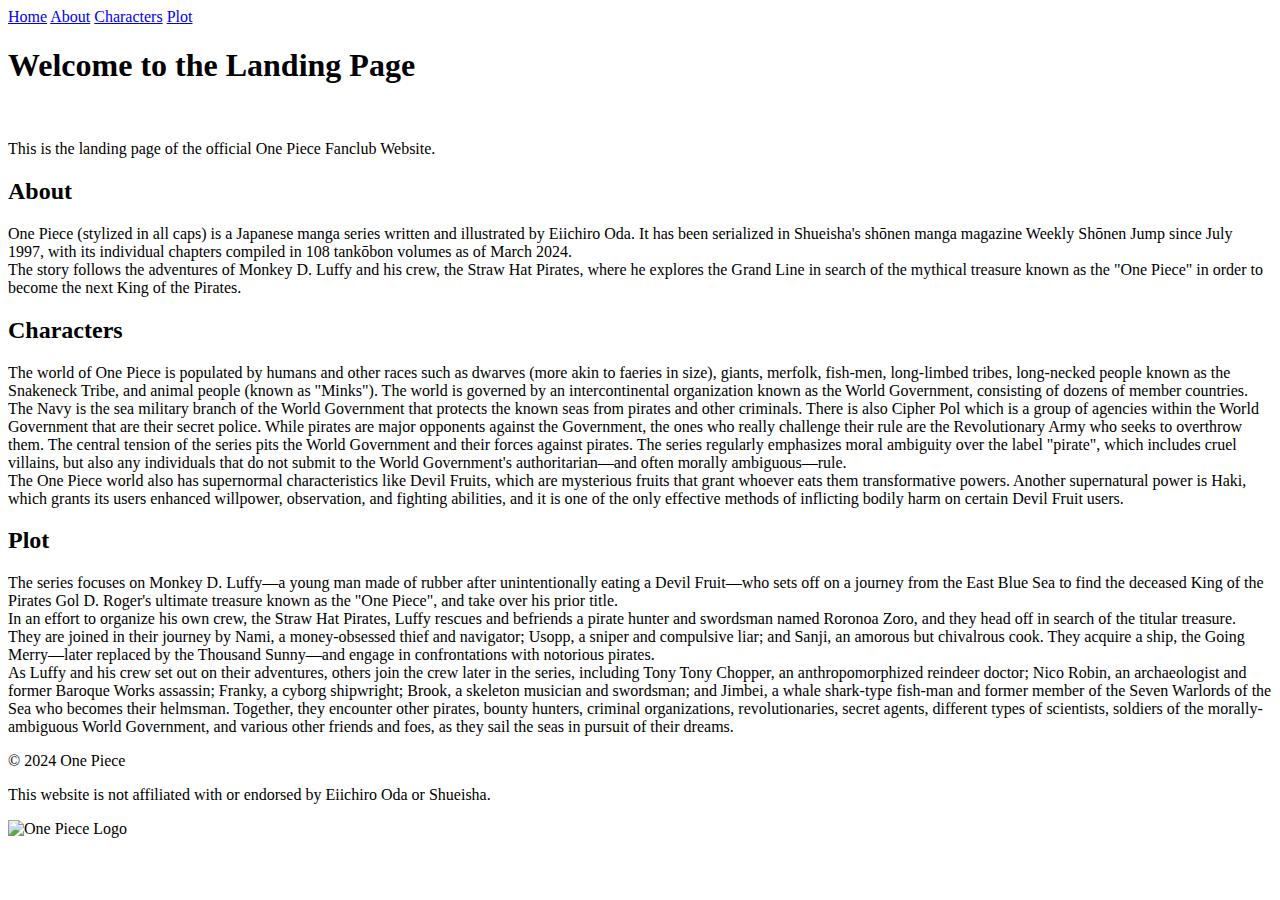
==== index.html @ 864ca1da "Add files via upload" ====
<!DOCTYPE html>
<html lang="en">
<head>
    <meta charset="UTF-8">
    <meta name="viewport" content="width=device-width, initial-scale=1.0">
    <title>index</title>
    <link rel="stylesheet" href="/onePieceFanPage/newIndex.css">
</head>
<body>
  <div class="navbar">
    <a href="/onePieceFanPage/index.html">Home</a>
    <a href="#section1">About</a>
    <a href="#section2">Characters</a>
    <a href="#section3">Plot</a>
  </div>

    <div class="landing-page">
        <h1>Welcome to the Landing Page</h1><br>
        <p>This is the landing page of the official One Piece Fanclub Website.</p>
      </div>
      
      <section id="section1" class="section1">
        <h2>About</h2>
        <p>One Piece (stylized in all caps) is a Japanese manga series written and illustrated by Eiichiro Oda. It has been serialized in Shueisha's shōnen manga magazine Weekly Shōnen Jump since July 1997, with its individual chapters compiled in 108 tankōbon volumes as of March 2024. <br>
          The story follows the adventures of Monkey D. Luffy and his crew, the Straw Hat Pirates, where he explores the Grand Line in search of the mythical treasure known as the "One Piece" in order to become the next King of the Pirates.</p>
      </section>
      
      <section id="section2" class="section2">
        <h2>Characters</h2>
        <p>The world of One Piece is populated by humans and other races such as dwarves (more akin to faeries in size), giants, merfolk, fish-men, long-limbed tribes, long-necked people known as the Snakeneck Tribe, and animal people (known as "Minks"). The world is governed by an intercontinental organization known as the World Government, consisting of dozens of member countries. <br>
          The Navy is the sea military branch of the World Government that protects the known seas from pirates and other criminals. There is also Cipher Pol which is a group of agencies within the World Government that are their secret police. While pirates are major opponents against the Government, the ones who really challenge their rule are the Revolutionary Army who seeks to overthrow them. The central tension of the series pits the World Government and their forces against pirates. The series regularly emphasizes moral ambiguity over the label "pirate", which includes cruel villains, but also any individuals that do not submit to the World Government's authoritarian—and often morally ambiguous—rule. <br>
          The One Piece world also has supernormal characteristics like Devil Fruits, which are mysterious fruits that grant whoever eats them transformative powers. Another supernatural power is Haki, which grants its users enhanced willpower, observation, and fighting abilities, and it is one of the only effective methods of inflicting bodily harm on certain Devil Fruit users.</p>
      </section>
      
      <section id="section3" class="section3">
        <h2>Plot</h2>
        <p>The series focuses on Monkey D. Luffy—a young man made of rubber after unintentionally eating a Devil Fruit—who sets off on a journey from the East Blue Sea to find the deceased King of the Pirates Gol D. Roger's ultimate treasure known as the "One Piece", and take over his prior title. <br> 
          In an effort to organize his own crew, the Straw Hat Pirates, Luffy rescues and befriends a pirate hunter and swordsman named Roronoa Zoro, and they head off in search of the titular treasure. They are joined in their journey by Nami, a money-obsessed thief and navigator; Usopp, a sniper and compulsive liar; and Sanji, an amorous but chivalrous cook. They acquire a ship, the Going Merry—later replaced by the Thousand Sunny—and engage in confrontations with notorious pirates. <br>
          As Luffy and his crew set out on their adventures, others join the crew later in the series, including Tony Tony Chopper, an anthropomorphized reindeer doctor; Nico Robin, an archaeologist and former Baroque Works assassin; Franky, a cyborg shipwright; Brook, a skeleton musician and swordsman; and Jimbei, a whale shark-type fish-man and former member of the Seven Warlords of the Sea who becomes their helmsman. Together, they encounter other pirates, bounty hunters, criminal organizations, revolutionaries, secret agents, different types of scientists, soldiers of the morally-ambiguous World Government, and various other friends and foes, as they sail the seas in pursuit of their dreams.</p>
       </section>
      
      <script>
        // Smooth scrolling for navbar links
        document.querySelectorAll('nav a').forEach(anchor => {
          anchor.addEventListener('click', function(e) {
            e.preventDefault();
            document.querySelector(this.getAttribute('href')).scrollIntoView({
              behavior: 'smooth'
            });
          });
        });
      </script>
<footer class="footer">
  <p>&copy; 2024 One Piece</p>
  <p>This website is not affiliated with or endorsed by Eiichiro Oda or Shueisha.</p>
  <img src="/onePieceFanPage/media/newe991804378163190adbd288a473edc85.png" alt="One Piece Logo">
</footer>
</body>
</html>
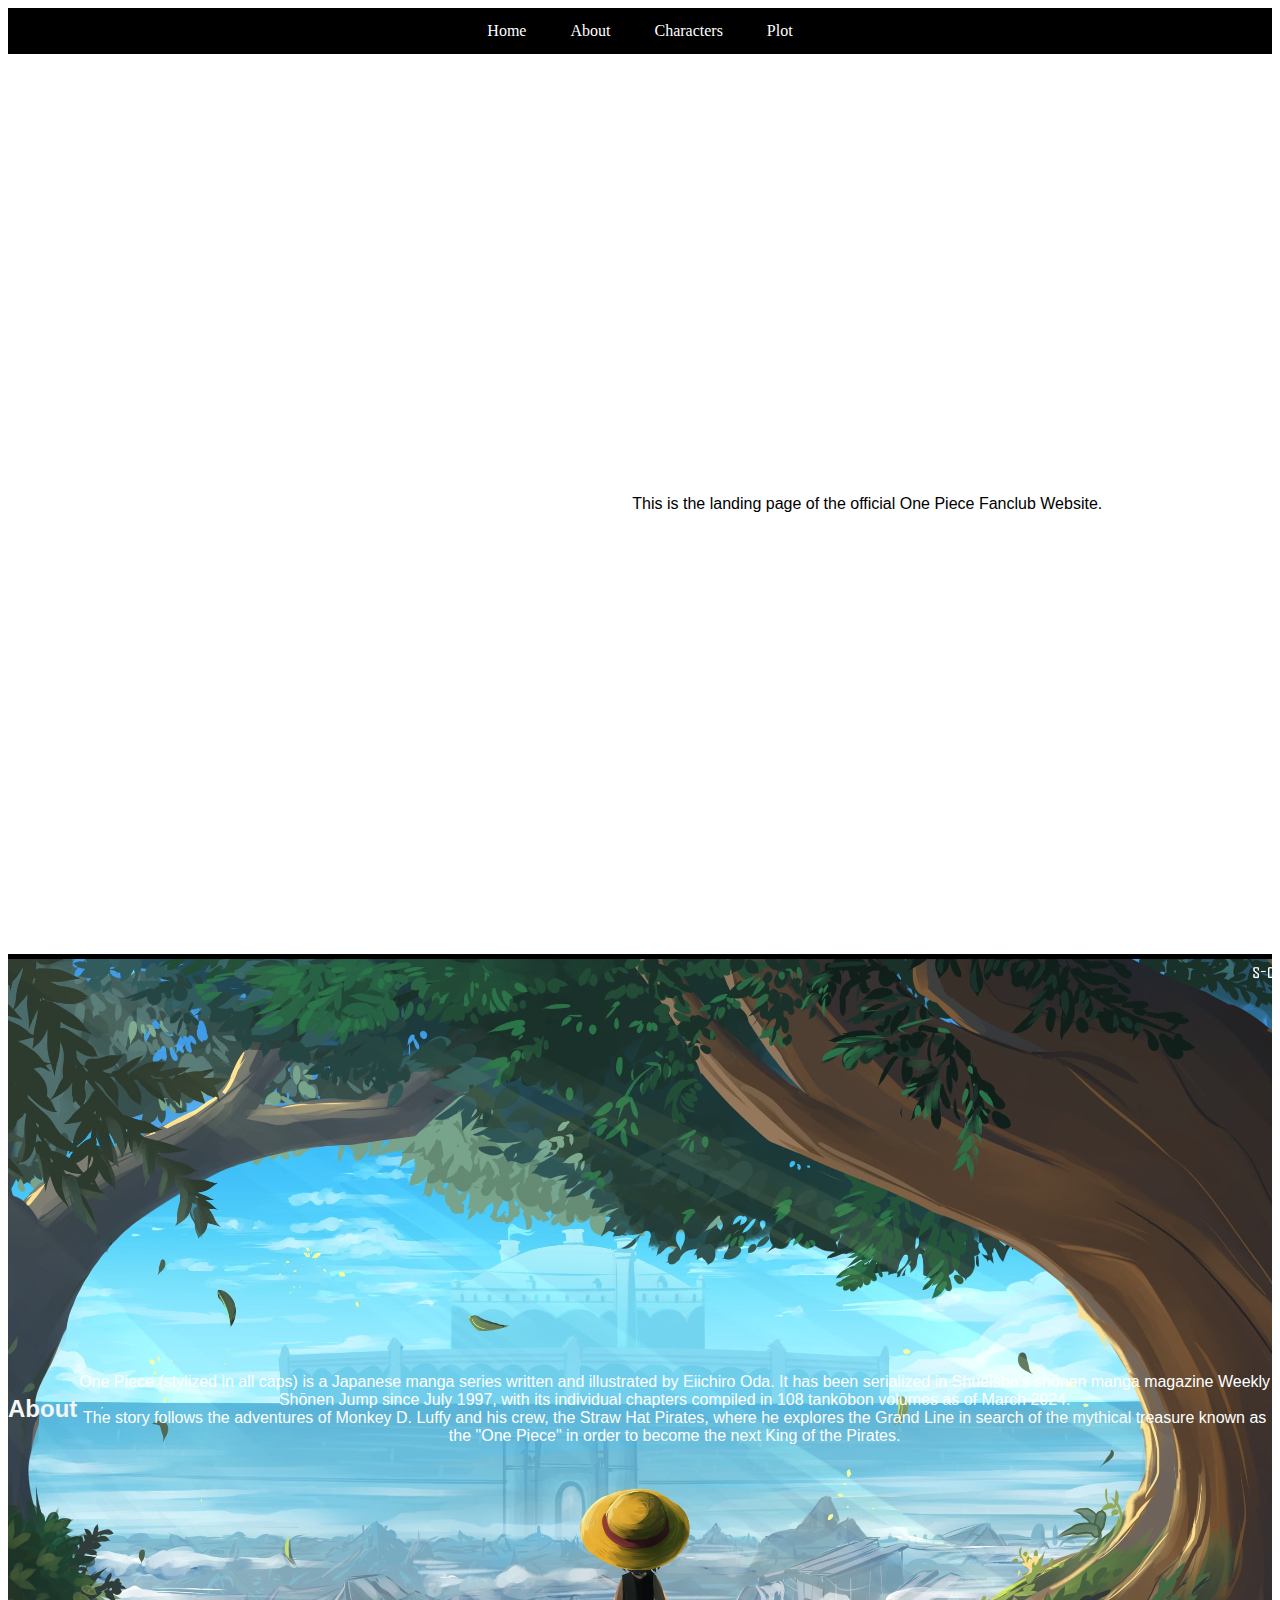
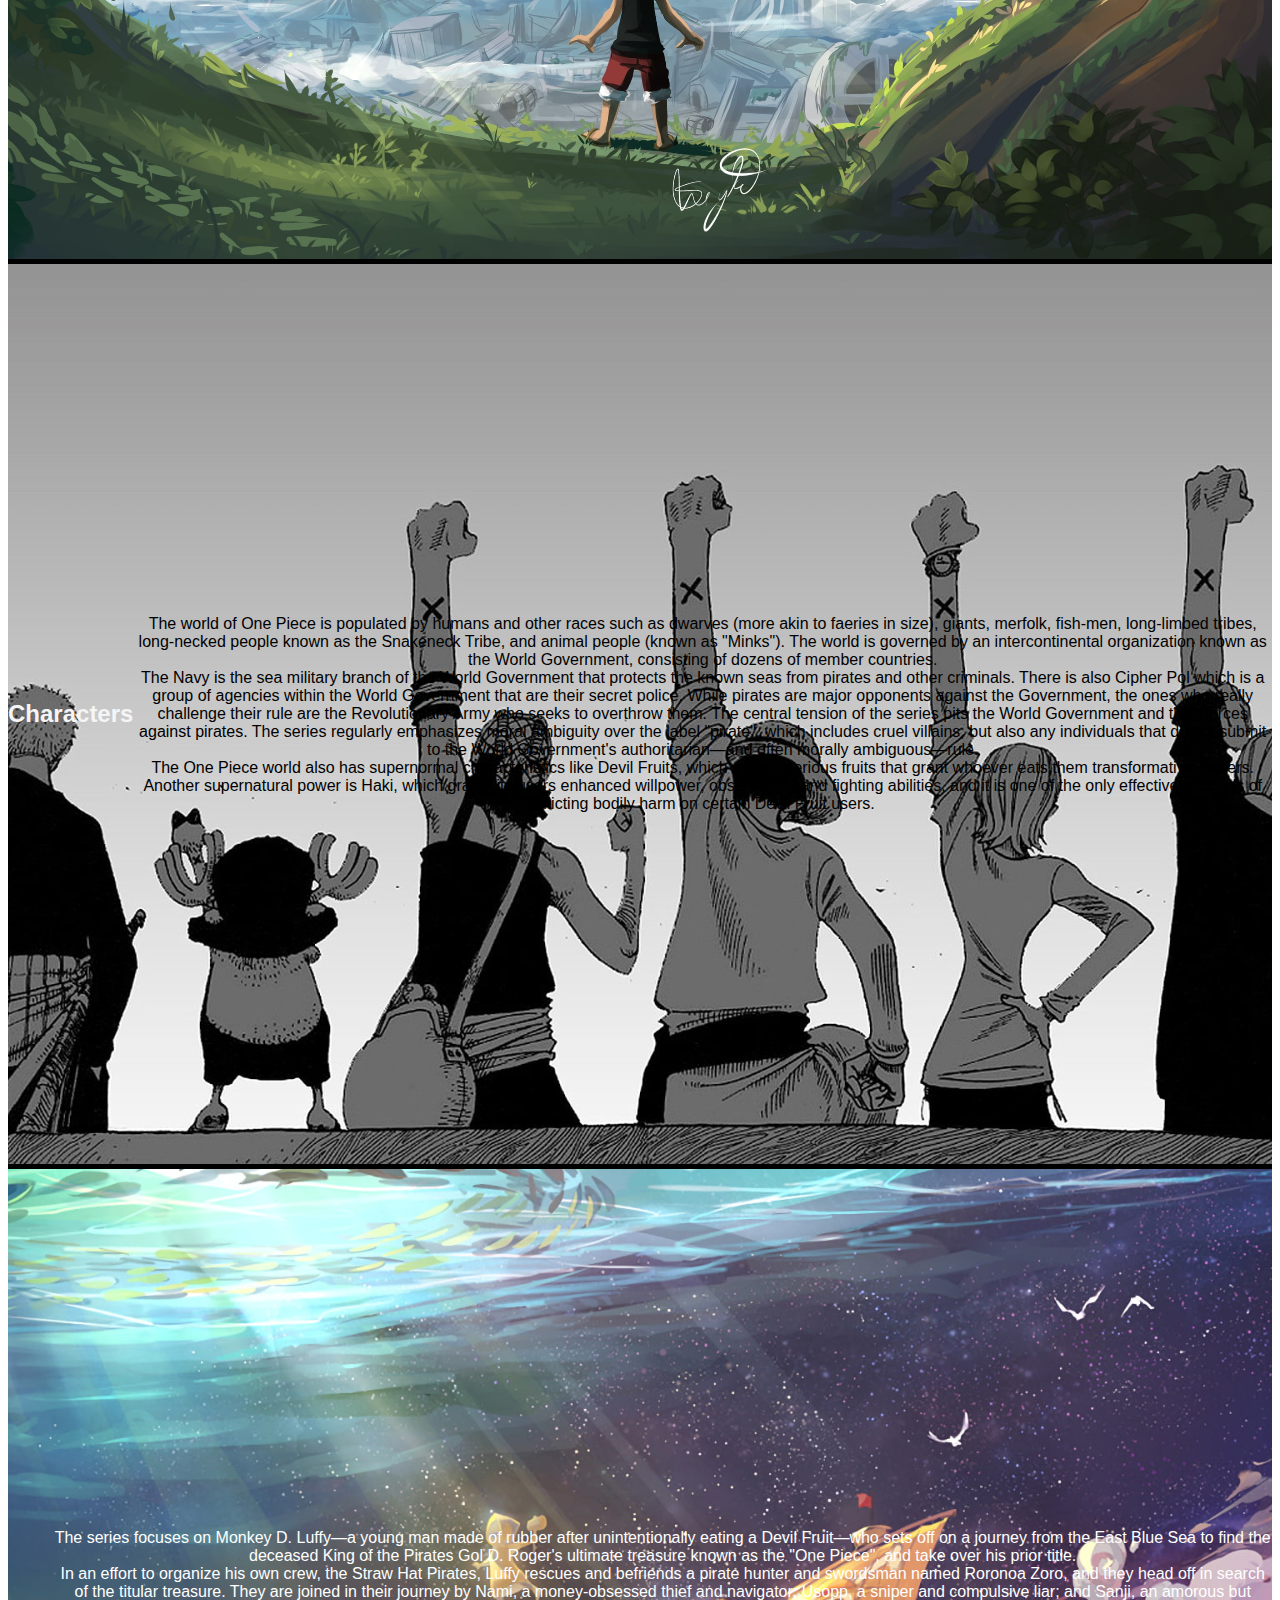
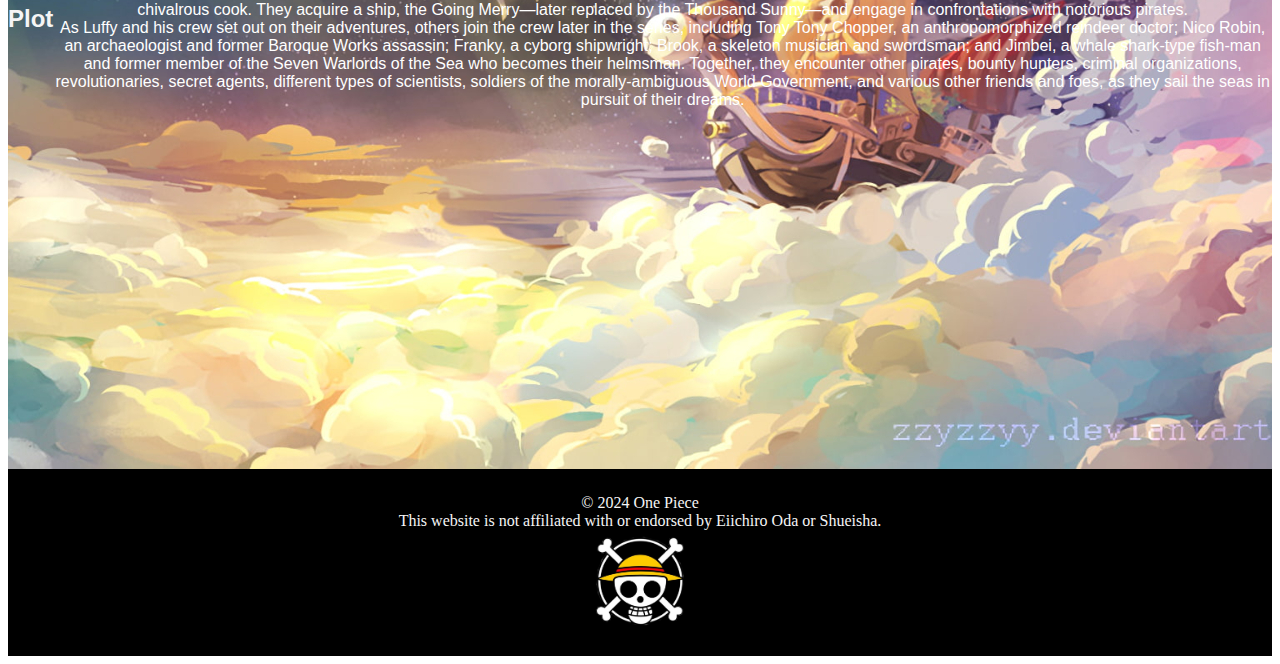
==== commit dc0ecba2: "Add files via upload" ====
--- a/index.html
+++ b/index.html
@@ -4,7 +4,7 @@
     <meta charset="UTF-8">
     <meta name="viewport" content="width=device-width, initial-scale=1.0">
     <title>index</title>
-    <link rel="stylesheet" href="/onePieceFanPage/newIndex.css">
+    <link rel="stylesheet" href="/newIndex.css">
 </head>
 <body>
   <div class="navbar">
@@ -53,7 +53,7 @@
 <footer class="footer">
   <p>&copy; 2024 One Piece</p>
   <p>This website is not affiliated with or endorsed by Eiichiro Oda or Shueisha.</p>
-  <img src="/onePieceFanPage/media/newe991804378163190adbd288a473edc85.png" alt="One Piece Logo">
+  <img src="/newe991804378163190adbd288a473edc85.png" alt="One Piece Logo">
 </footer>
 </body>
 </html>--- a/newIndex.css
+++ b/newIndex.css
@@ -0,0 +1,107 @@
+ /* Style for the landing page */
+ .landing-page {
+    height: 100vh;
+    background-image: url(/wallpaperflare.com_wallpaper.jpg);
+    display: flex;
+    justify-content: center;
+    align-items: center;
+    text-align: center;
+    font-family: 'Segoe UI', Tahoma, Geneva, Verdana, sans-serif;
+    border-bottom: #000000 solid 5px;
+  }
+  .landing-page h1{
+    color: rgb(255, 255, 255);
+  }
+  .landing-page p{
+    color: rgb(0, 0, 0);
+  }
+
+ /* Common styling for all sections */
+section {
+  height: 100vh;
+  background-size: cover;
+  background-position: center;
+  display: flex;
+  justify-content: center;
+  align-items: center;
+  text-align: center;
+  color: white; /* Change text color if necessary */
+  border-bottom: #000000 solid 5px;
+}
+/* Style for the navbar */
+.navbar {
+  background-color: #000000;
+  overflow: hidden;
+  position: sticky;
+  top: 0; /* Stick to the top of the viewport */
+  z-index: 1000; /* Ensure the navbar appears above other content */
+  text-align: center; /* Center align the links */
+}
+
+.navbar a {
+  display: inline-block; /* Display the links as block elements */
+  color: #fff; /* White text */
+  text-align: center;
+  padding: 14px 20px;
+  text-decoration: none;
+}
+
+.navbar a:hover {
+  background-color: #ffffff; /* Darker blue on hover */
+  color: black;
+}
+.section1{
+  background-image: url(/wallpaperflare.com_wallpaper\(3\).jpg);
+  height: 100vh;
+  display: flex;
+  justify-content: center;
+  align-items: center;
+  text-align: center;
+  font-family: 'Segoe UI', Tahoma, Geneva, Verdana, sans-serif;
+  border-bottom: #000000 solid 5px;
+}
+.section1 h2{
+  color: whitesmoke;
+}
+.section2{
+  background-image: url(/wallpaperflare.com_wallpaper\(4\).jpg);
+  height: 100vh;
+  display: flex;
+  justify-content: center;
+  align-items: center;
+  text-align: center;
+  font-family: 'Segoe UI', Tahoma, Geneva, Verdana, sans-serif;
+  color: black;
+  border-bottom: #000000 solid 5px;
+}
+.section2 h2{
+  color: whitesmoke;
+}
+.section3{
+  background-image: url(/wallpaperflare.com_wallpaper\(1\).jpg);
+  height: 100vh;
+  display: flex;
+  justify-content: center;
+  align-items: center;
+  text-align: center;
+  font-family: 'Segoe UI', Tahoma, Geneva, Verdana, sans-serif;
+  border-bottom: #000000 solid 5px;
+}
+.section3 h2{
+  color: whitesmoke;
+}
+.footer {
+  background-color: #000000; /* Dark blue background */
+  color: #fff; /* White text */
+  padding: 20px 0; /* Padding top and bottom */
+  text-align: center;
+}
+
+.footer p {
+  margin: 0; /* Remove default margin */
+  color: whitesmoke;
+}
+
+.footer img {
+  width: 150px; /* Adjust the size as needed */
+}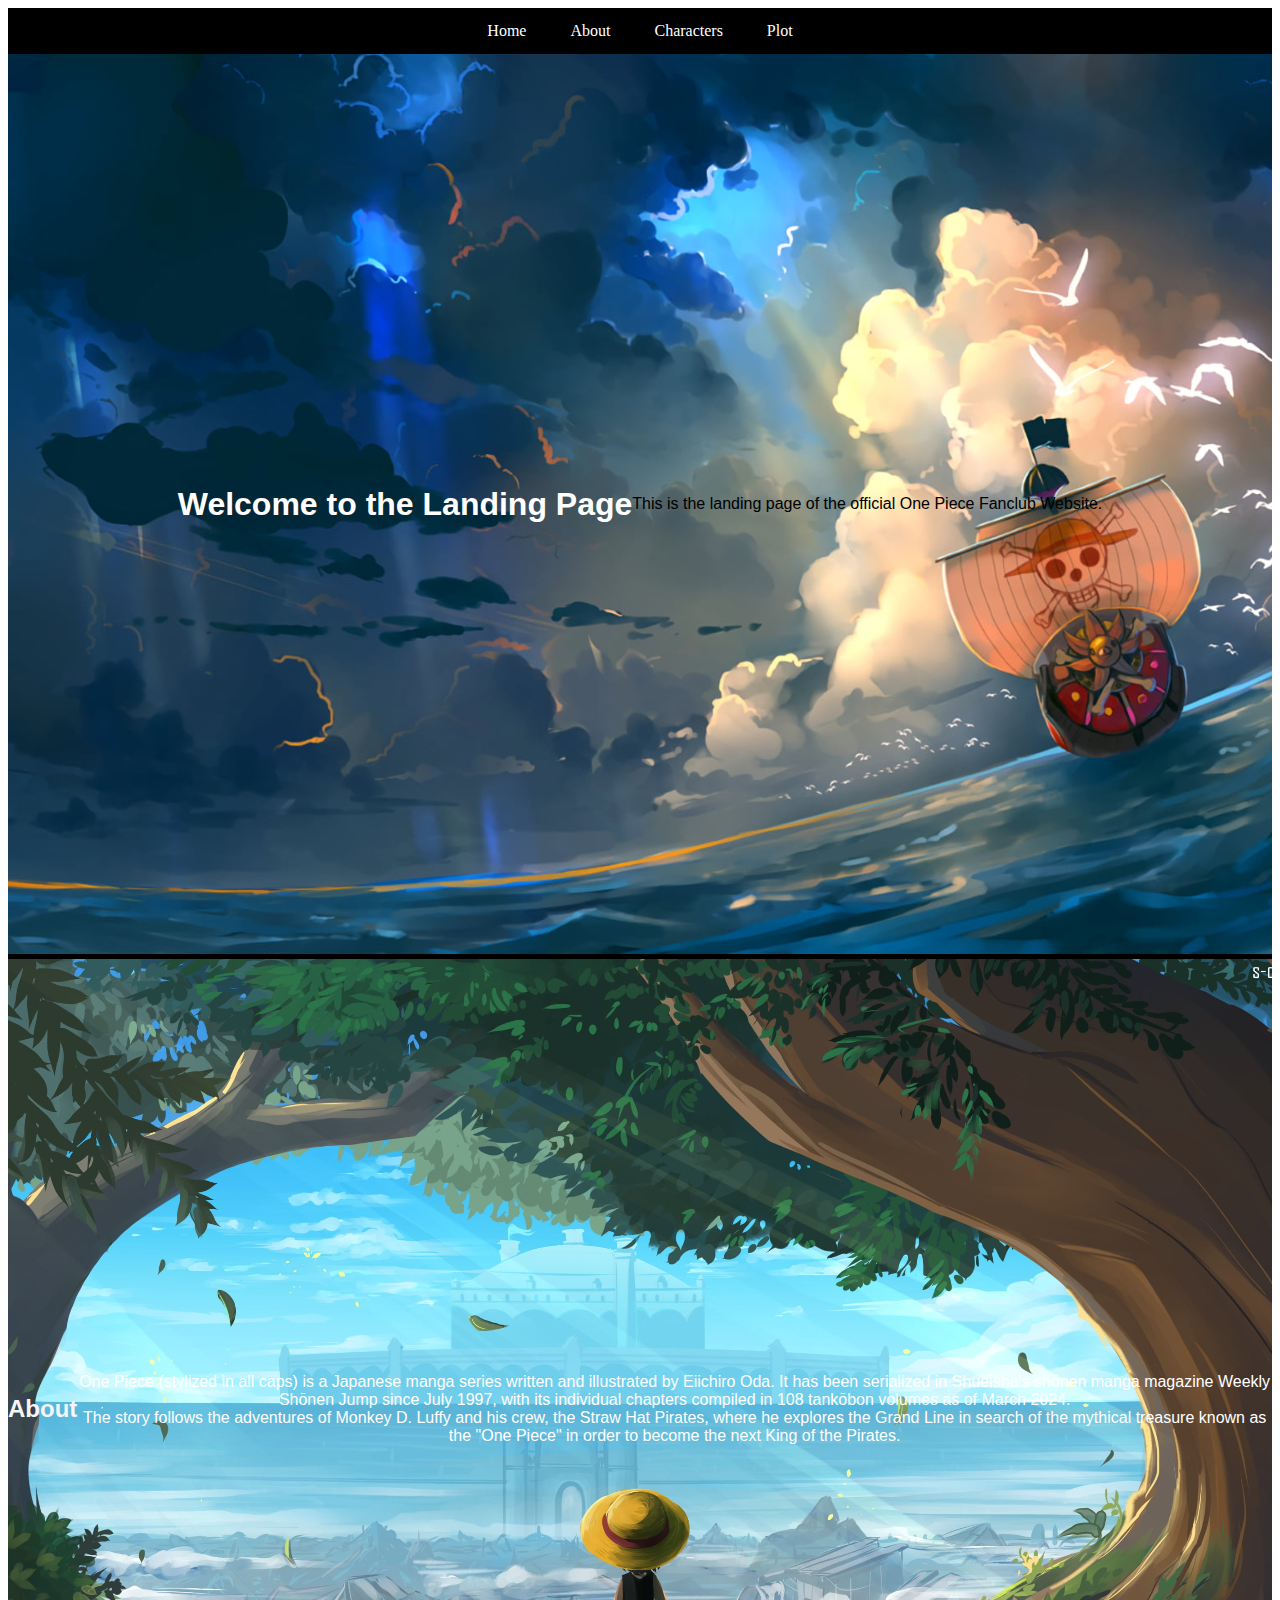
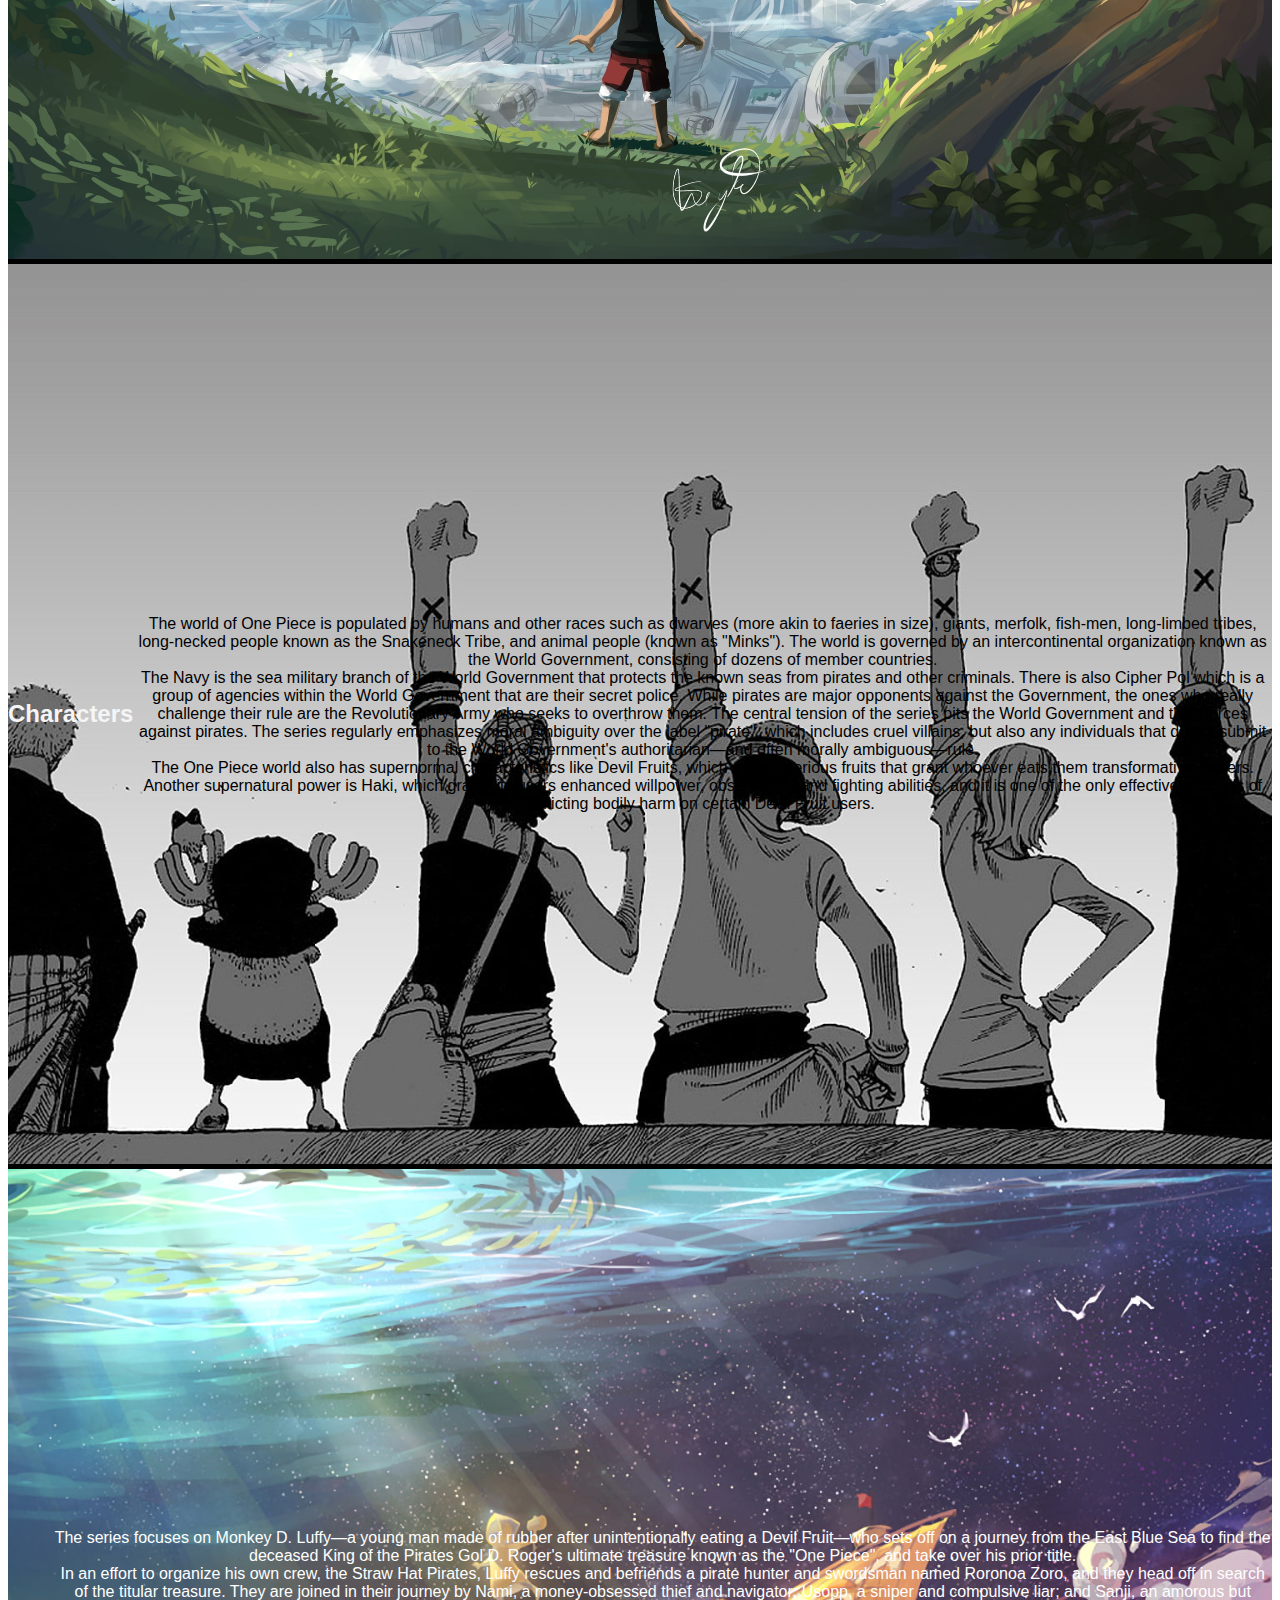
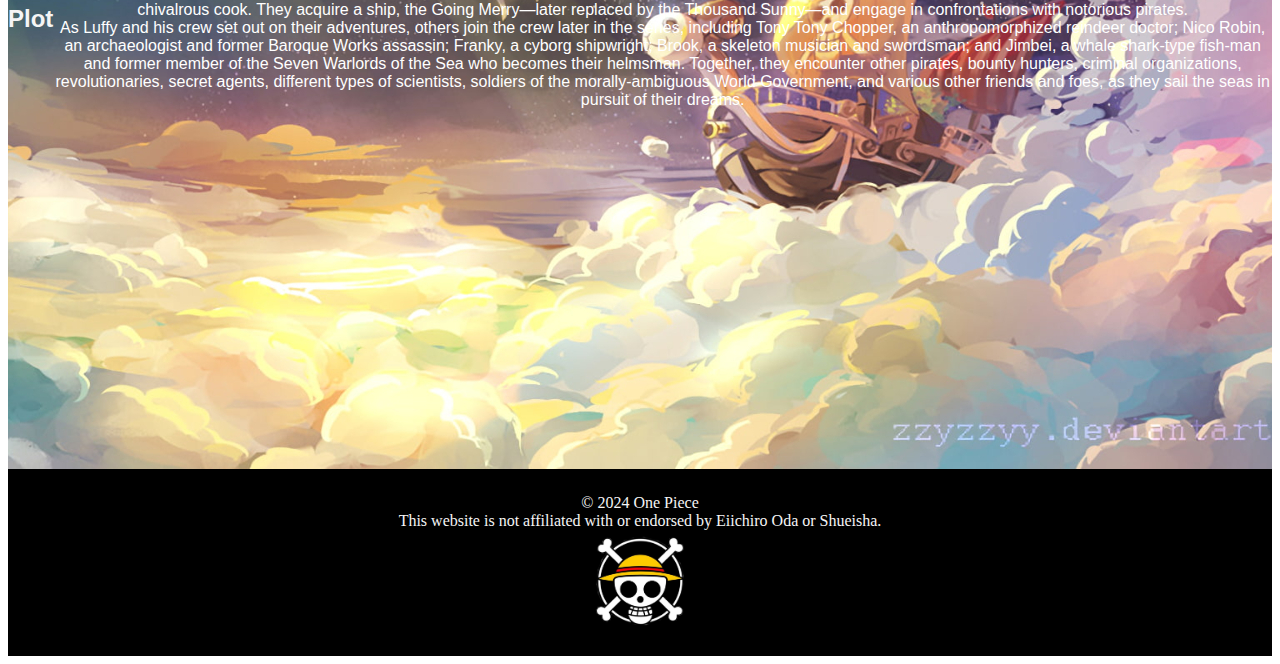
==== commit 8004fd8f: "new update?" ====
--- a/index.html
+++ b/index.html
@@ -4,11 +4,11 @@
     <meta charset="UTF-8">
     <meta name="viewport" content="width=device-width, initial-scale=1.0">
     <title>index</title>
-    <link rel="stylesheet" href="/newIndex.css">
+    <link rel="stylesheet" href="newIndex.css">
 </head>
 <body>
   <div class="navbar">
-    <a href="/onePieceFanPage/index.html">Home</a>
+    <a href="index.html">Home</a>
     <a href="#section1">About</a>
     <a href="#section2">Characters</a>
     <a href="#section3">Plot</a>
@@ -53,7 +53,7 @@
 <footer class="footer">
   <p>&copy; 2024 One Piece</p>
   <p>This website is not affiliated with or endorsed by Eiichiro Oda or Shueisha.</p>
-  <img src="/newe991804378163190adbd288a473edc85.png" alt="One Piece Logo">
+  <img src="newe991804378163190adbd288a473edc85.png" alt="One Piece Logo">
 </footer>
 </body>
 </html>--- a/newIndex.css
+++ b/newIndex.css
@@ -1,7 +1,7 @@
  /* Style for the landing page */
  .landing-page {
     height: 100vh;
-    background-image: url(/wallpaperflare.com_wallpaper.jpg);
+    background-image: url(wallpaperflare.com_wallpaper.jpg);
     display: flex;
     justify-content: center;
     align-items: center;
@@ -51,7 +51,7 @@
   color: black;
 }
 .section1{
-  background-image: url(/wallpaperflare.com_wallpaper\(3\).jpg);
+  background-image: url(wallpaperflare.com_wallpaper\(3\).jpg);
   height: 100vh;
   display: flex;
   justify-content: center;
@@ -64,7 +64,7 @@
   color: whitesmoke;
 }
 .section2{
-  background-image: url(/wallpaperflare.com_wallpaper\(4\).jpg);
+  background-image: url(wallpaperflare.com_wallpaper\(4\).jpg);
   height: 100vh;
   display: flex;
   justify-content: center;
@@ -78,7 +78,7 @@
   color: whitesmoke;
 }
 .section3{
-  background-image: url(/wallpaperflare.com_wallpaper\(1\).jpg);
+  background-image: url(wallpaperflare.com_wallpaper\(1\).jpg);
   height: 100vh;
   display: flex;
   justify-content: center;
